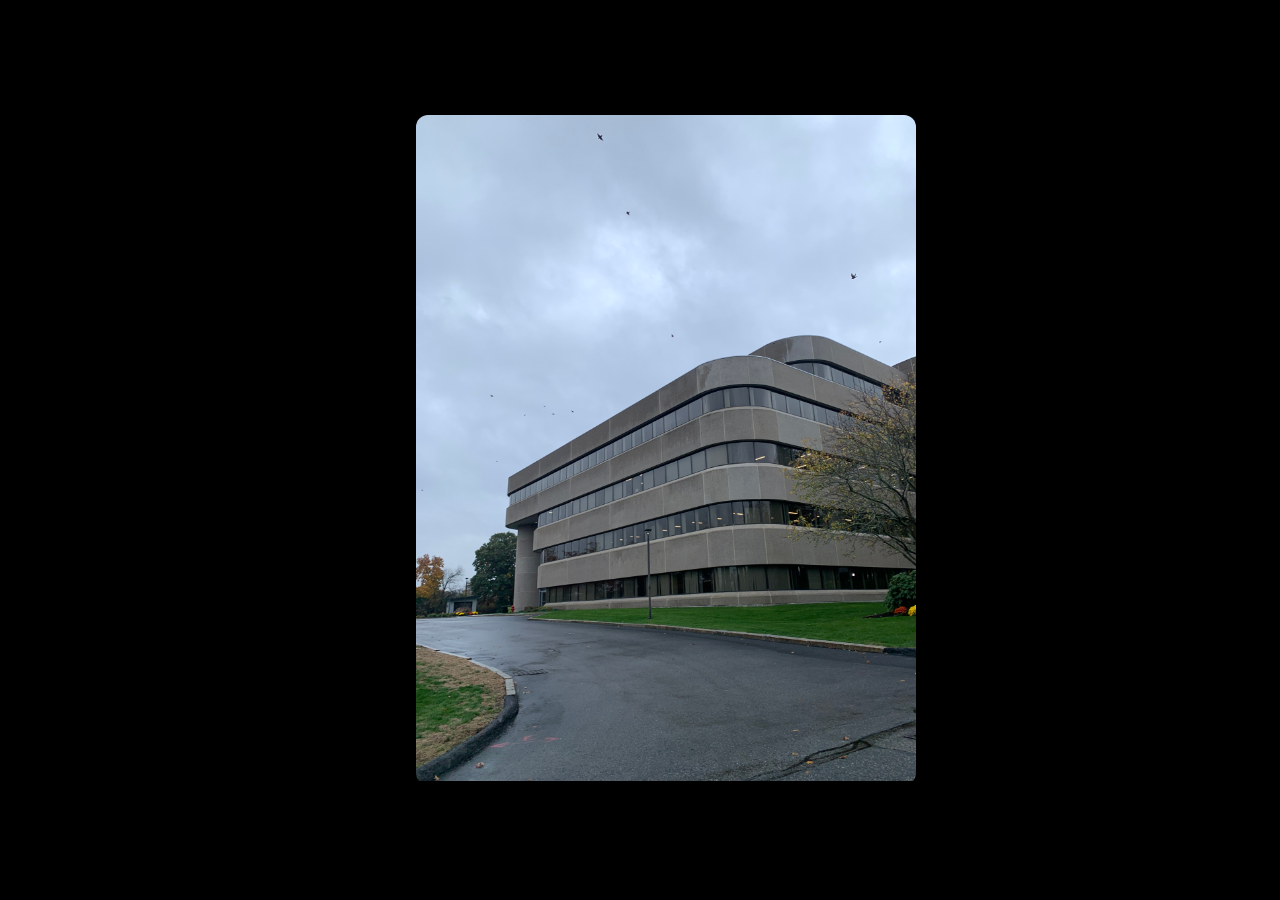
==== memoric/memoric.html @ b9dacf92 "fix image path" ====
<!DOCTYPE html>
<html lang="en">
  <head>
    <title>Memory Photos</title>

    <meta charset="UTF-8" />
    <meta name="viewport" content="width=device-width, initial-scale=1, maximum-scale=1" />

    <link href="memoric.css" rel="stylesheet" type="text/css"/>
  </head>
  <body>
    <div class="center-container">
      <p id="image-name">EvilCorp</p>
      <div class="viewer">
        <div class="image-wrapper">
          <img src="../memoric/photos/z1.jpg" alt="Something was here." id="linus"/>
        </div>
      </div>
    </div>

    <script src="memoric.js"></script>
  </body>
</html>
---- memoric/memoric.css ----
@font-face {
  font-family: "ROMANSEX";
  src: url("../ROMANSEX.ttf");
}

body, html {
  width: 100%;
  height: 100%;
  margin: 0;
  font-family: "ROMANSEX";
}

body {
  background-color: black;
}

.center-container {
  display: flex;
  justify-content: center;
  align-items: center;
  height: 100%;
  margin: 0;
}

.viewer {
  width: 90%;
  max-width: 500px;
  margin: 40px auto;
  perspective: 1000px;
  touch-action: none;
  transition: aspect-ratio 0.3s ease;
}

.image-wrapper {
  width: 100%;
  height: 100%;
  transition: transform 0.3s ease;
  transform-style: preserve-3d;
  border-radius: 12px;
  overflow: hidden;
  box-shadow: 0 20px 50px rgba(0, 0, 0, 0.2);
}

.image-wrapper img {
  width: 100%;
  height: 100%;
  object-fit: contain;
  transition: opacity 0.4s ease;
  opacity: 1;
}

img.fade-out {
  opacity: 0;
}
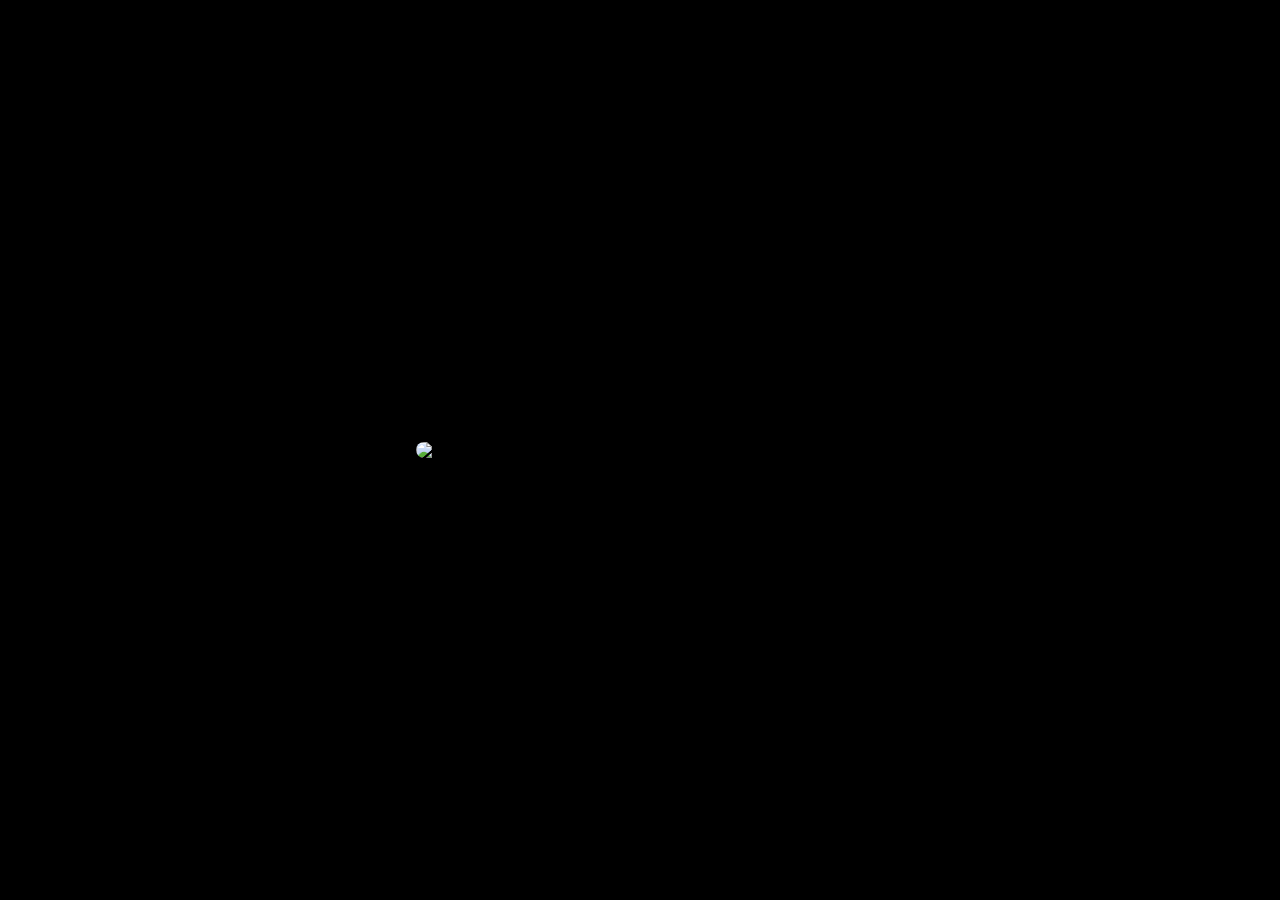
==== commit 50cbb801: "fix broken image path" ====
--- a/memoric/memoric.html
+++ b/memoric/memoric.html
@@ -13,7 +13,7 @@
       <p id="image-name">EvilCorp</p>
       <div class="viewer">
         <div class="image-wrapper">
-          <img src="../memoric/photos/z1.jpg" alt="Something was here." id="linus"/>
+          <img src="../building_photos_archive/memoric/photos/z1.jpg" alt="Something was here." id="linus"/>
         </div>
       </div>
     </div>
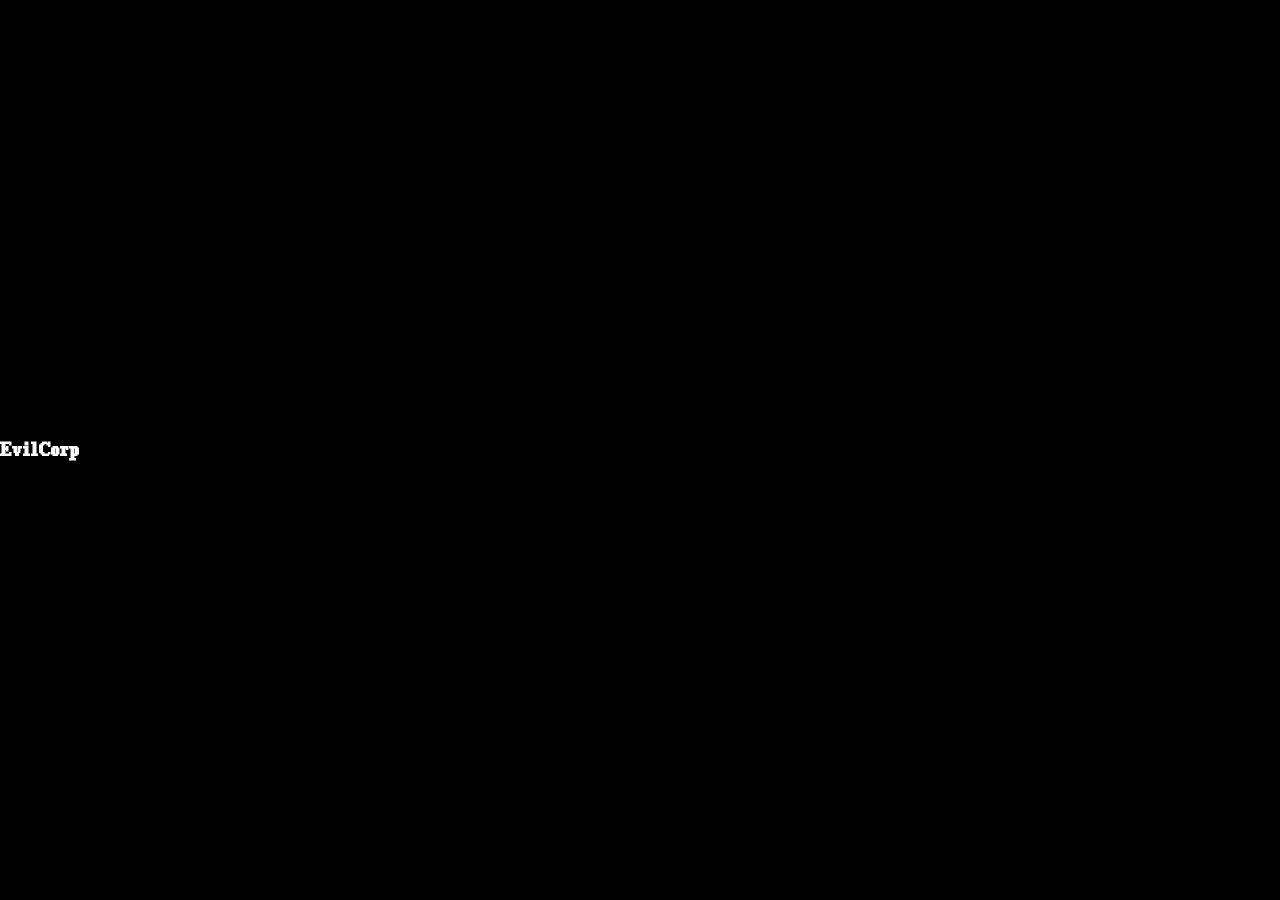
==== commit 722cbed9: "change font and visibility" ====
--- a/memoric/memoric.html
+++ b/memoric/memoric.html
@@ -10,7 +10,7 @@
   </head>
   <body>
     <div class="center-container">
-      <p id="image-name">EvilCorp</p>
+      <h2 id="image-name">EvilCorp</h2>
       <div class="viewer">
         <div class="image-wrapper">
           <img src="../building_photos_archive/memoric/photos/z1.jpg" alt="Something was here." id="linus"/>
--- a/memoric/memoric.css
+++ b/memoric/memoric.css
@@ -8,6 +8,7 @@
   height: 100%;
   margin: 0;
   font-family: "ROMANSEX";
+  color: white;
 }
 
 body {
@@ -51,4 +52,8 @@
 
 img.fade-out {
   opacity: 0;
+}
+
+#linus {
+  visibility: hidden;
 }
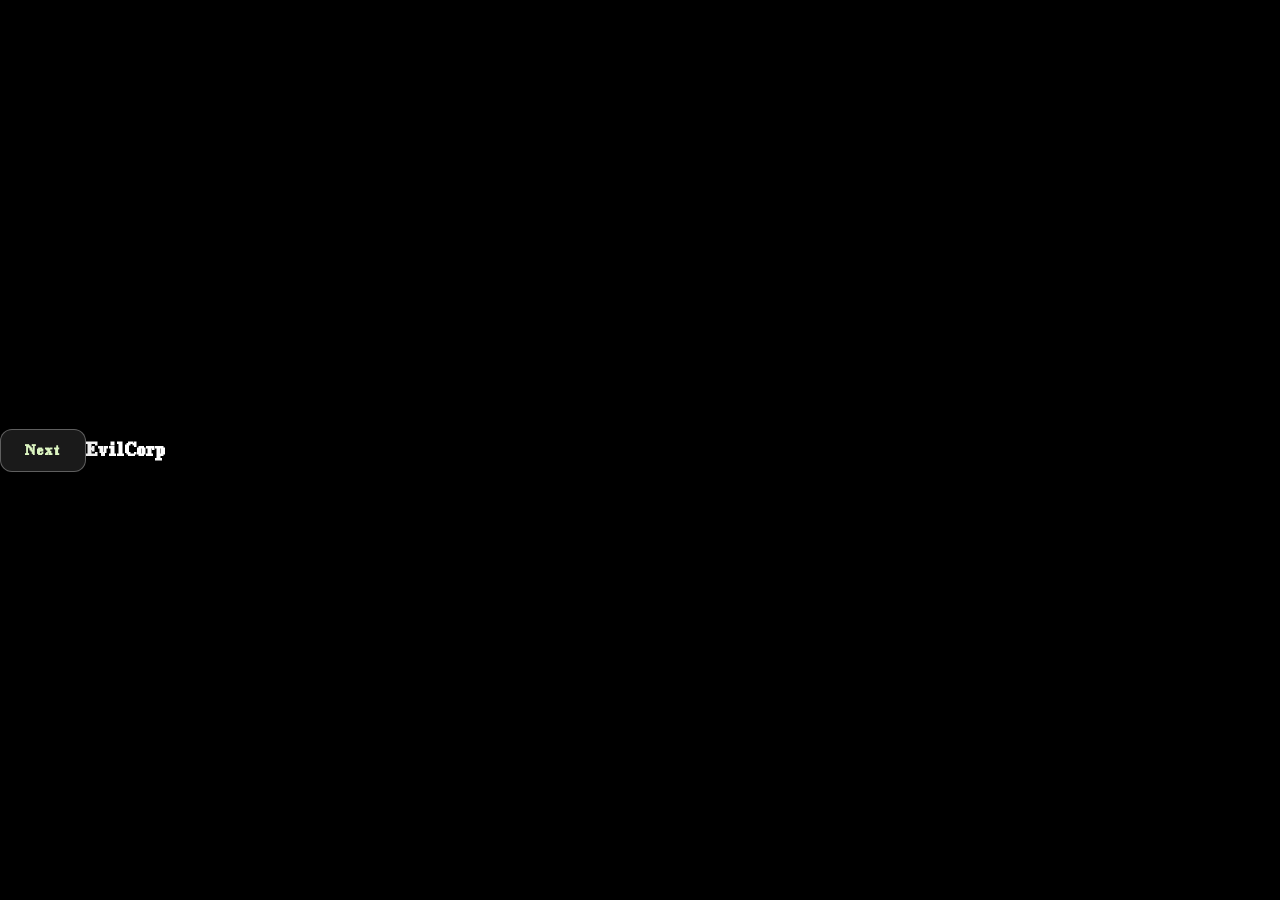
==== commit 50126a76: "change colors" ====
--- a/memoric/memoric.html
+++ b/memoric/memoric.html
@@ -10,6 +10,7 @@
   </head>
   <body>
     <div class="center-container">
+      <button class="glass-button" type="button" id="next-btn">Next</button>
       <h2 id="image-name">EvilCorp</h2>
       <div class="viewer">
         <div class="image-wrapper">
--- a/memoric/memoric.css
+++ b/memoric/memoric.css
@@ -12,6 +12,7 @@
 }
 
 body {
+  color: white;
   background-color: black;
 }
 
@@ -54,6 +55,33 @@
   opacity: 0;
 }
 
+.glass-button {
+  padding: 12px 24px;
+  border-radius: 12px;
+  background: rgba(255, 255, 255, 0.1); /* Semi-transparent glass */
+  backdrop-filter: blur(10px);           /* Glass blur effect */
+  -webkit-backdrop-filter: blur(10px);   /* For Safari */
+  border: 1px solid rgba(255, 255, 255, 0.3);
+  color: white;
+  font-size: 1.1rem;
+  font-weight: bold;
+  letter-spacing: 1px;
+  /* text-transform: uppercase; */
+  cursor: pointer;
+  transition: all 0.3s ease;
+  box-shadow: 0 8px 32px rgba(0, 0, 0, 0.25);
+  /* display: block; 
+  margin: auto; */
+  font-family: "ROMANSEX";
+  color: rgb(220, 245, 193);
+}
+
+.glass-button:hover {
+  background: rgba(255, 255, 255, 0.2);
+  transform: translateY(-2px);
+  box-shadow: 0 12px 40px rgba(0, 0, 0, 0.3);
+}
+
 #linus {
   visibility: hidden;
 }
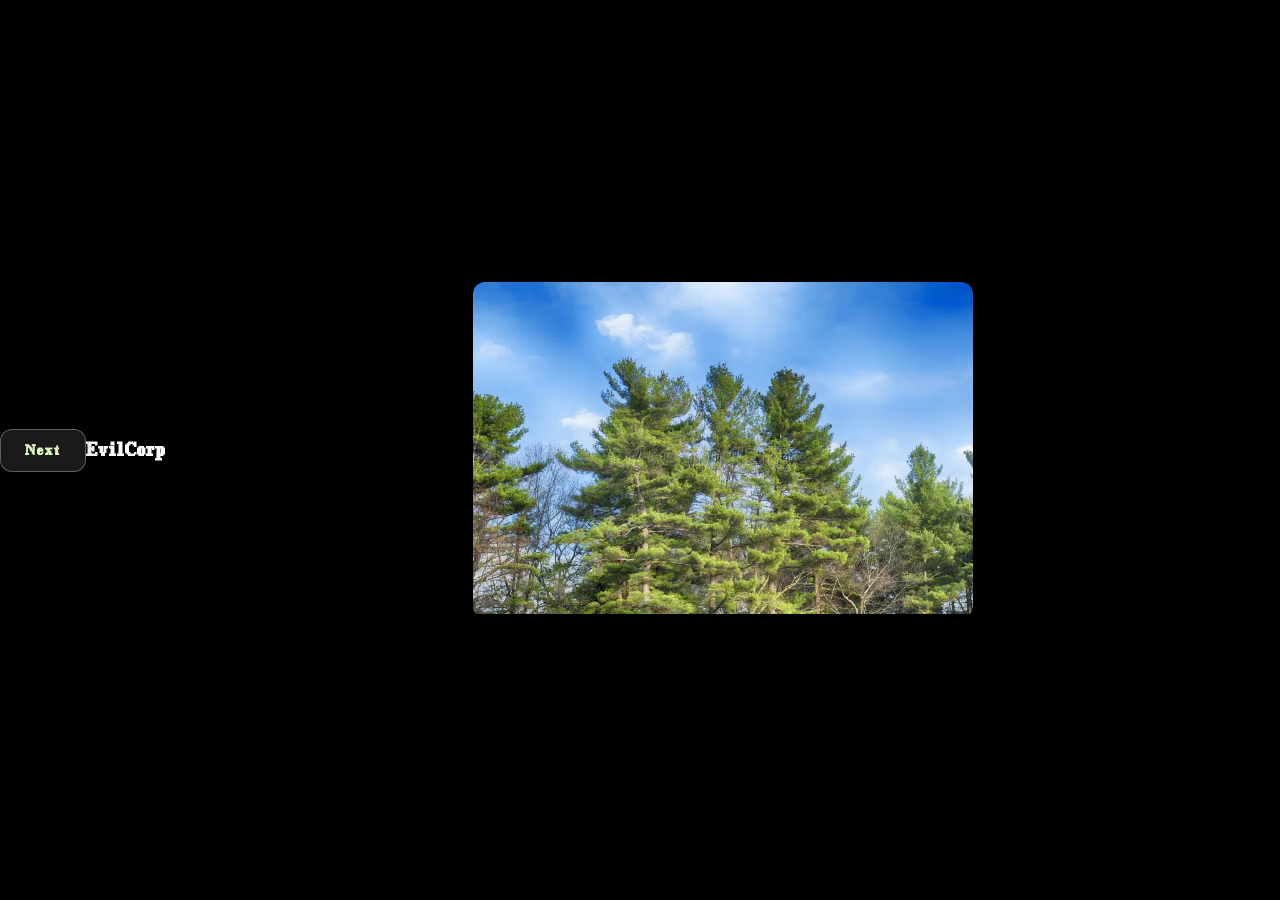
==== commit e79c2f06: "try something for efficiency" ====
--- a/memoric/memoric.html
+++ b/memoric/memoric.html
@@ -12,9 +12,10 @@
     <div class="center-container">
       <button class="glass-button" type="button" id="next-btn">Next</button>
       <h2 id="image-name">EvilCorp</h2>
+      <br/>
       <div class="viewer">
         <div class="image-wrapper">
-          <img src="../building_photos_archive/memoric/photos/z1.jpg" alt="Something was here." id="linus"/>
+          <img src="../trees.webp" alt="Something was here." id="linus"/>
         </div>
       </div>
     </div>
--- a/memoric/memoric.css
+++ b/memoric/memoric.css
@@ -82,6 +82,6 @@
   box-shadow: 0 12px 40px rgba(0, 0, 0, 0.3);
 }
 
-#linus {
+/* #linus {
   visibility: hidden;
-}+} */
